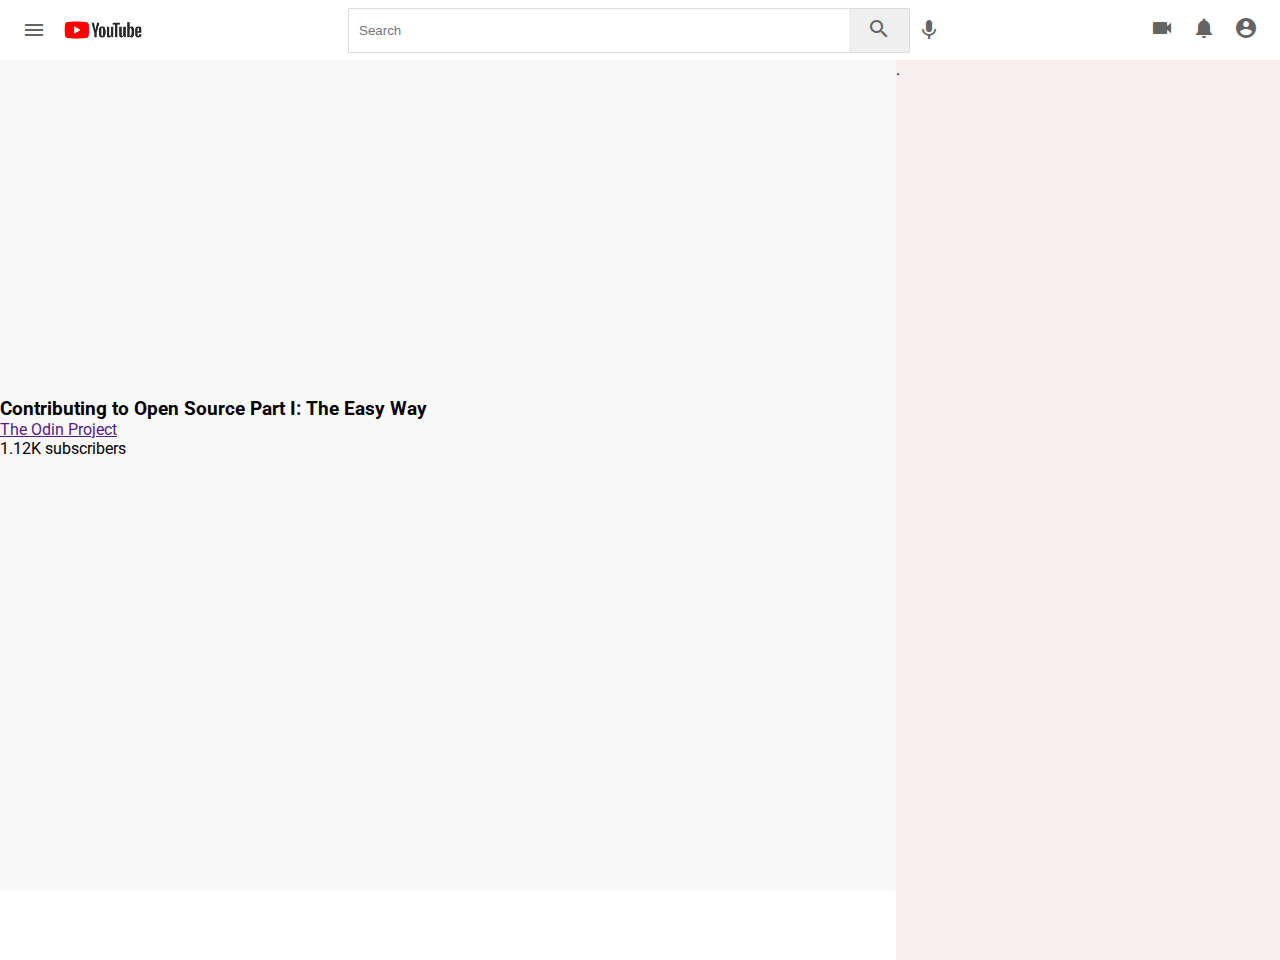
==== index.html @ ad25ffcd "First commit" ====
<!DOCTYPE html>  
<html lang="en">  
  <head>  
    <meta charset="utf-8" />
    <meta name="viewport" content="width=device-width, initial-scale=1.0" />

    <!--Material Icons-->
    <link href="https://fonts.googleapis.com/icon?family=Material+Icons" rel="stylesheet" />  

    <!--Our CSS File and design-->
    <link rel="stylesheet" href="css/style.css" />

    <title>Pre-enrollment Bookcamp HTML & CSS Project</title>  
 </head>  
  <body>  
       <header class="header">

        <!--left logo and menu-->

        <div class="logo left">
            <i id="menu" class="material-icons">menu</i>
            <img src="/images/YouTube-Logo.wine.png" />
        </div>

        <!--Search area -->
        <div class="search center">
            <form action="">
                <input type="text" placeholder="Search" />
                <button><i class="material-icons">search</i></button>
            </form>
            <i class="material-icons mic">mic</i>
        </div>
        <div class="icons right">
            <i class="material-icons">videocam</i>
            <i class="material-icons">notifications</i>
            <i class="material-icons my-profile">account_circle</i>
        </div>
       </header>
       <main>
        <div class="content">
          <div class="video">
            <div class="thumbnail">
              <img src="" />
            </div>
            <iframe width="560" height="315" src="https://www.youtube.com/embed/V74l_zS1x8E" title="YouTube video player" frameborder="0" allow="accelerometer; autoplay; clipboard-write; encrypted-media; gyroscope; picture-in-picture; web-share" allowfullscreen></iframe>
            <div class="details">
              <div class="author">
              </div>
              <div class="title"> 
                <h3>Contributing to Open Source Part I: The Easy Way</h3>
                <a href="">The Odin Project</a>
                
                <p><span>1.12K subscribers</span></p>
                </div>

            </div>
          </div>
           </div>
       <div class="side-bar">.</div>
       </main>
    <!-- end of main body-->
  </body>  
</html>
---- css/style.css ----
@import url('https://fonts.googleapis.com/css2?family=Roboto:wght@300;400;700&display=swap');

/* reset all HTML elements to defult styel */

* {
    margin: 0;
    padding: 0;
    box-sizing: border-box;
}

/* seeting the font-family */

body {
    font-family: Roboto, sans-serif;
}

/* The header section */

.header {
    display: flex;
    justify-content: space-between;
    align-items: center;
    height: 60px;
    padding: 15px;    
}

/* The main element */
main {
    height: calc( 100vh - 70px);
    display: flex;
    background-color: #f9f9f9;

}

/* Hiding the side scroll on the side-bar */

.side-bar {
    right: 0%;
    position: absolute;
    height: 100%;
    width: 30%;
    background-color: rgb(249, 237, 237);
    overflow-y: hidden;
    
}

/* Adding media queries for responsiveness */

@media (max-width: 768px) {
    .side-bar {
        display: none;
    }
}
.left #menu {
    padding: 0 7px;
    cursor: pointer;
   }

/* stylng the left section */

.left {
    display: flex;
    align-items: center;
}

img {
    width: 100px;
    height: auto;
}

/* stylng the search section */

.search {
    display: flex;
}

.search form {
    display: flex;
    border: 1px solid #ddd;
    height: 45px;
}

.search input {
    height: 100%;
    width: 500px;
    padding: 10px;
    border: 0;
    border-radius: 2px 0 0 2px
}

input:focus {
    outline: none;
    border: 1px solid #ddd;
}

.search button {
    height: 100%;
    width: 60px;
    border: none;
}

.mic {
    margin-top: 10px;
}

.material-icons {
    color: rgb(100, 100, 100);
    padding: 0 7px;
    cursor: pointer;
}
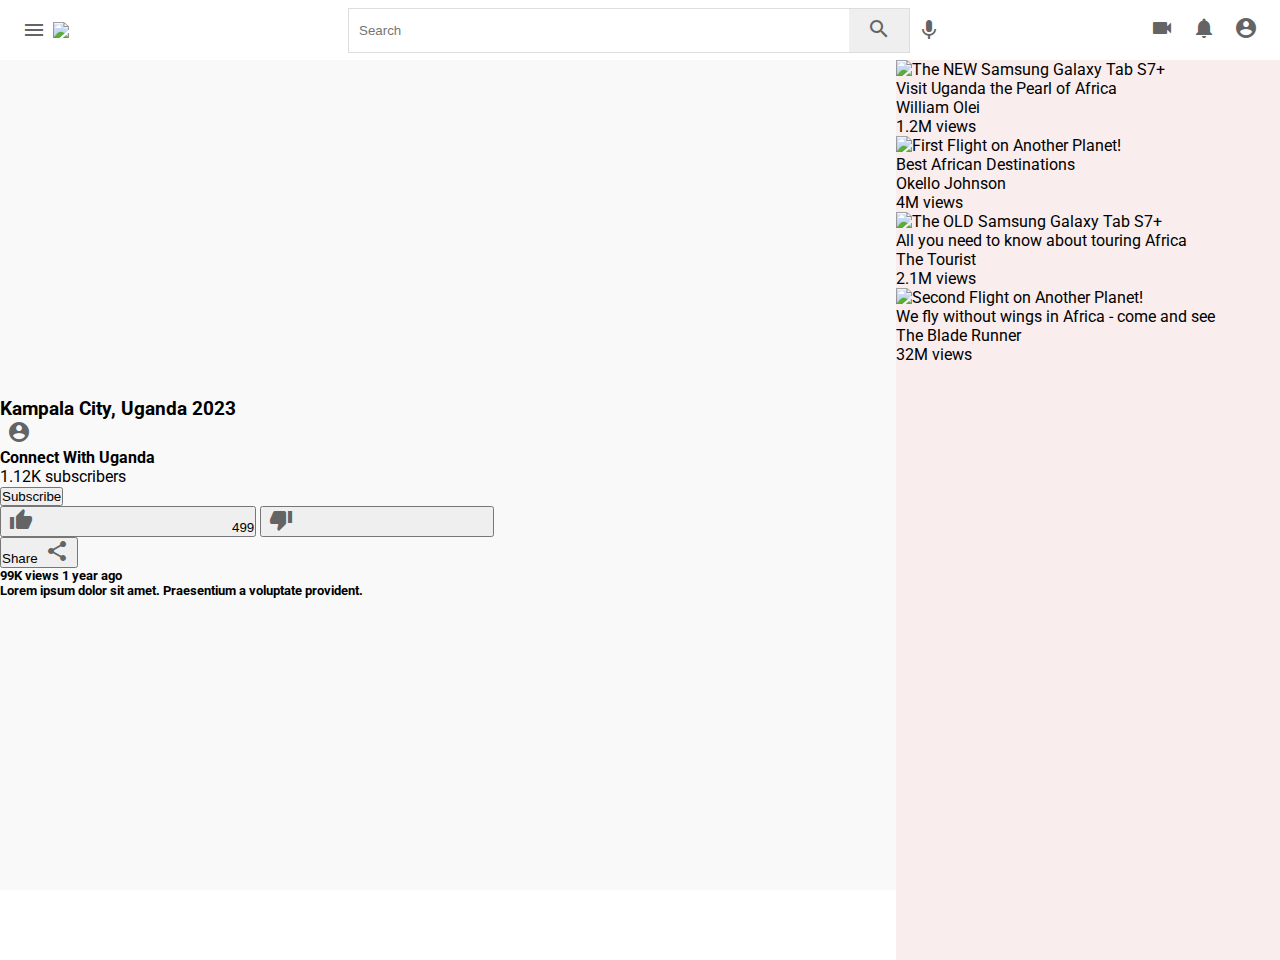
==== commit b1909c1f: "second commit" ====
--- a/index.html
+++ b/index.html
@@ -1,63 +1,151 @@
-<!DOCTYPE html>  
-<html lang="en">  
-  <head>  
-    <meta charset="utf-8" />
-    <meta name="viewport" content="width=device-width, initial-scale=1.0" />
-
-    <!--Material Icons-->
-    <link href="https://fonts.googleapis.com/icon?family=Material+Icons" rel="stylesheet" />  
-
-    <!--Our CSS File and design-->
-    <link rel="stylesheet" href="css/style.css" />
-
-    <title>Pre-enrollment Bookcamp HTML & CSS Project</title>  
- </head>  
-  <body>  
-       <header class="header">
-
-        <!--left logo and menu-->
-
-        <div class="logo left">
-            <i id="menu" class="material-icons">menu</i>
-            <img src="/images/YouTube-Logo.wine.png" />
-        </div>
-
-        <!--Search area -->
-        <div class="search center">
-            <form action="">
-                <input type="text" placeholder="Search" />
-                <button><i class="material-icons">search</i></button>
-            </form>
-            <i class="material-icons mic">mic</i>
-        </div>
-        <div class="icons right">
-            <i class="material-icons">videocam</i>
-            <i class="material-icons">notifications</i>
-            <i class="material-icons my-profile">account_circle</i>
-        </div>
-       </header>
-       <main>
-        <div class="content">
-          <div class="video">
-            <div class="thumbnail">
-              <img src="" />
-            </div>
-            <iframe width="560" height="315" src="https://www.youtube.com/embed/V74l_zS1x8E" title="YouTube video player" frameborder="0" allow="accelerometer; autoplay; clipboard-write; encrypted-media; gyroscope; picture-in-picture; web-share" allowfullscreen></iframe>
-            <div class="details">
-              <div class="author">
-              </div>
-              <div class="title"> 
-                <h3>Contributing to Open Source Part I: The Easy Way</h3>
-                <a href="">The Odin Project</a>
-                
-                <p><span>1.12K subscribers</span></p>
-                </div>
-
-            </div>
-          </div>
-           </div>
-       <div class="side-bar">.</div>
-       </main>
-    <!-- end of main body-->
-  </body>  
-</html>     +  <!DOCTYPE html>  
+  <html lang="en">  
+    <head>  
+      <meta charset="utf-8" />
+      <meta name="viewport" content="width=device-width, initial-scale=1.0" />
+
+      <!--Material Icons-->
+      <link href="https://fonts.googleapis.com/icon?family=Material+Icons" rel="stylesheet" />  
+
+      <!--Our CSS File and design-->
+      <link rel="stylesheet" href="css/style.css" />
+
+      <title>Pre-enrollment Bookcamp HTML & CSS Project</title>  
+  </head>  
+    <body>  
+        <header class="header">
+
+          <!--left logo and menu-->
+
+          <div class="logo left">
+              <i id="menu" class="material-icons">menu</i>
+              <img src="images/YouTube-Logo.png" />
+          </div>
+
+          <!--Search area -->
+          <div class="search center">
+              <form action="">
+                  <input type="text" placeholder="Search" />
+                  <button><i class="material-icons">search</i></button>
+              </form>
+              <i class="material-icons mic">mic</i>
+          </div>
+          <div class="icons right">
+              <i class="material-icons">videocam</i>
+              <i class="material-icons">notifications</i>
+              <i class="material-icons my-profile">account_circle</i>
+          </div>
+        </header>
+
+        <!--Main section-->
+        <main>
+          <div class="content">
+            <div class="video">
+              <div class="thumbnail">
+                <img src="" />
+              </div>
+              <iframe class="center-vid" width="560" 
+              height="315" 
+              src="https://www.youtube.com/embed/ppqfLQxt2jQ" 
+              title="YouTube video player" frameborder="0" allow="accelerometer; autoplay; clipboard-write; encrypted-media; gyroscope; picture-in-picture; web-share" 
+              allowfullscreen>
+            </iframe>
+              <div class="details">
+                <div class="author">
+                </div>
+                <div class="title"> 
+                  <h3>Kampala City, Uganda 2023</h3></p> 
+                </div>  
+                </div>
+
+                <!--lower section user profile and icons-->
+                <section class="lower-icons">
+                  <div class="user-profile">
+                    <i class="material-icons">account_circle</i>
+                    <h4>Connect With Uganda</h4><span>1.12K subscribers</span>
+                  </div>
+
+                  <!--Subscribe button -->
+                  <div class="lower-icons middle">
+                    <form action="">
+                    <button type="button" class="subcribe lower">Subscribe</button>
+                    </div>
+                    <div class="lower-icons lower-left">
+                    <button class="up"><i class="material-icons thumbs" >thumb_up_off_alt</i>499</button>
+                    <button class="down"><i class="material-icons thumbs">thumb_down_off_alt</i></button>
+                  </div>
+                    <div class=" lower-icons share-button">
+                    <button>Share<i class="material-icons">share</i></button>
+                  </div>
+                  </form>
+                </div>
+                  <section class="views">
+                  <div class="views-con">
+                    <h5>99K views 1 year ago</h5>
+                    <p><h5>Lorem ipsum dolor sit amet. Praesentium a voluptate provident.</h5></p>
+                  </div>
+                  </section>
+                </section>
+              </div>
+            </div>
+            </div>
+            
+
+            <!--Side bar -->
+
+        <div class="side-bar">
+          <div class="recommend-video">
+            <img src="images/visit-uganda1.jpg" alt="The NEW Samsung Galaxy Tab S7+" />
+            <div class="video-info-recommend">
+              <span class="recommend-video-title">
+                Visit Uganda the Pearl of Africa
+              </span>
+              <div class="creator-name">
+                <p>William Olei</p>
+                <p>1.2M views</p>
+              </div>
+            </div>
+          </div>
+    
+          <div class="recommend-video">
+            <img src="images/arican-one.jpg" alt="First Flight on Another Planet!" />
+            <div class="video-info-recommend">
+              <span class="recommend-video-title">
+                Best African Destinations
+              </span>
+              <div class="creator-name">
+                <p>Okello Johnson</p>
+                <p>4M views</p>
+              </div>
+            </div>
+          </div>
+          <div class="recommend-video">
+            <img src="images/forests.jpg" alt="The OLD Samsung Galaxy Tab S7+" />
+            <div class="video-info-recommend">
+              <span class="recommend-video-title">
+                All you need to know about touring Africa
+              </span>
+              <div class="creator-name">
+                <p>The Tourist</p>
+                <p>2.1M views</p>
+              </div>
+            </div>
+          </div>
+    
+          <div class="recommend-video">
+            <img src="images/flying-safari.jpg" alt="Second Flight on Another Planet!" />
+            <div class="video-info-recommend">
+              <span class="recommend-video-title">
+              We fly without wings in Africa - come and see
+              </span>
+              <div class="creator-name">
+                <p>The Blade Runner</p>
+                <p>32M views</p>
+              </div>
+            </div>
+          </div>
+        </div>
+        </main>
+      <!-- end of main body-->
+    </body>  
+  </html>     